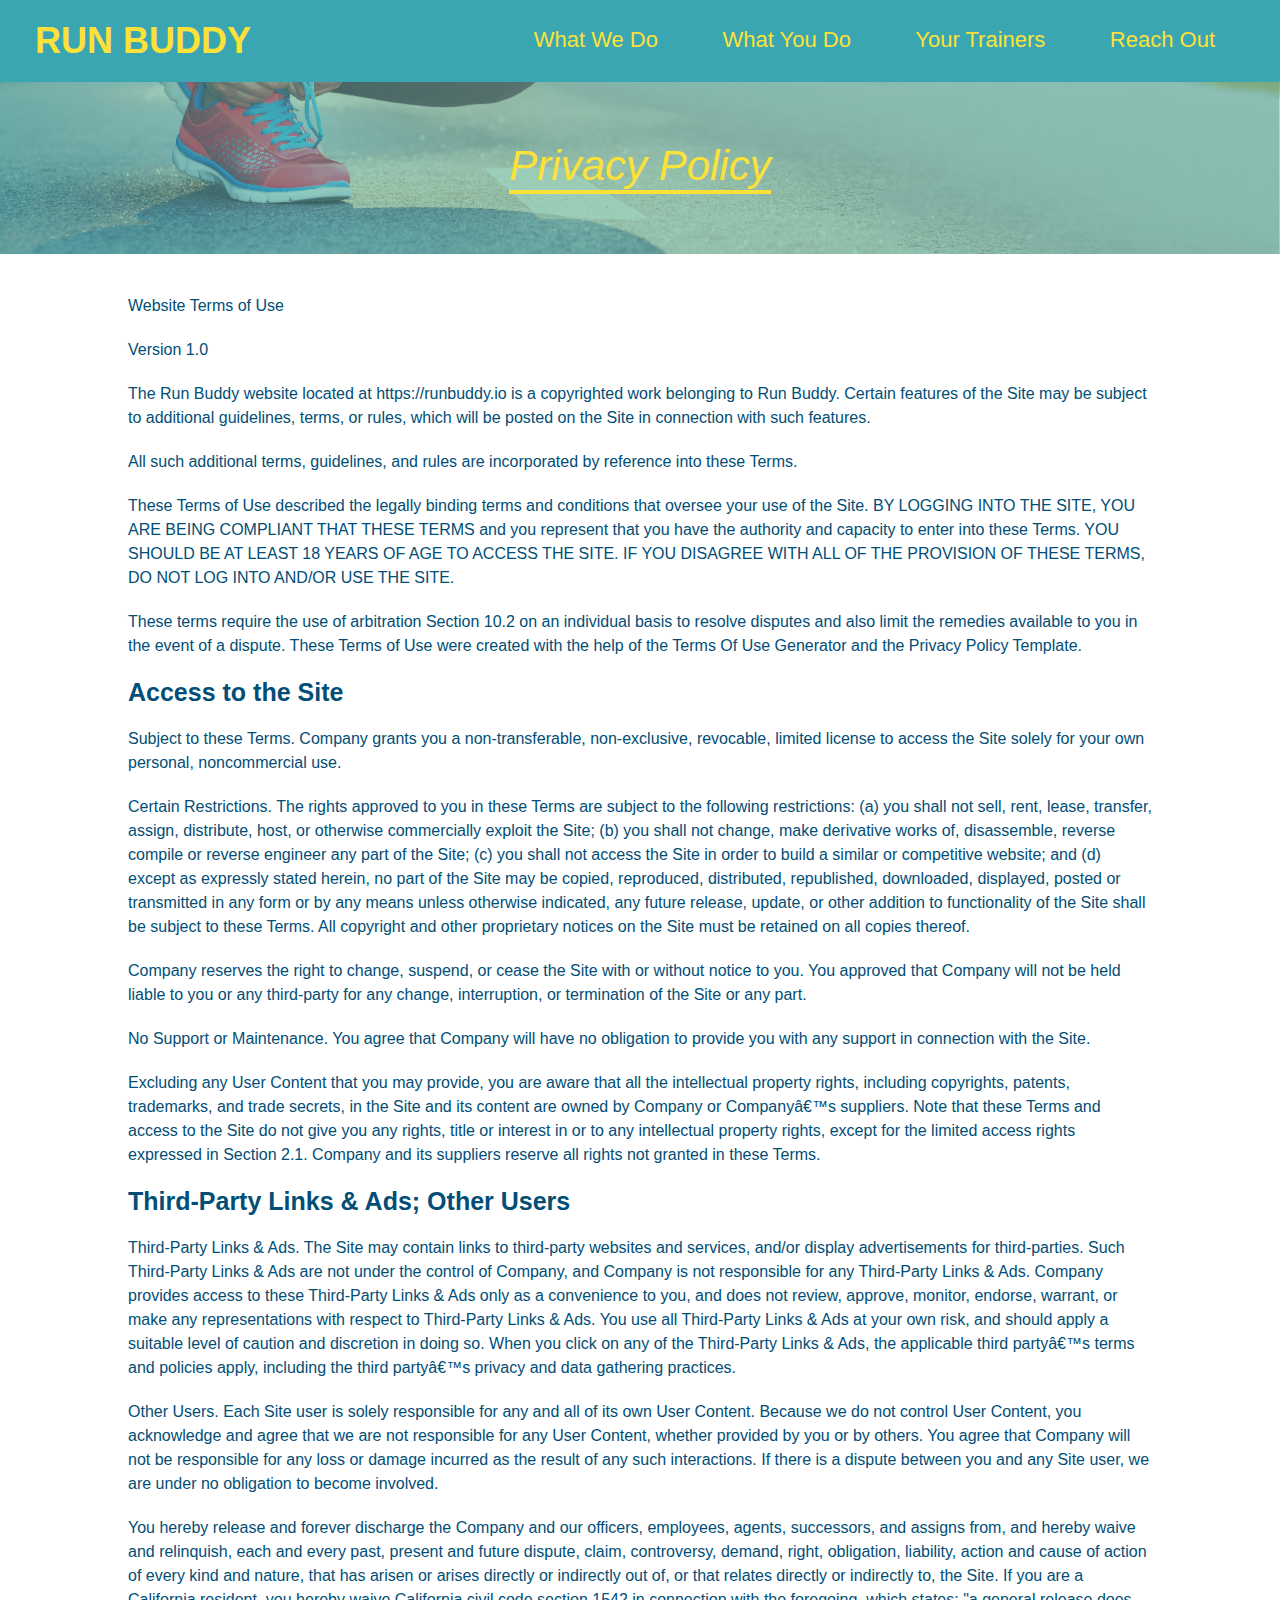
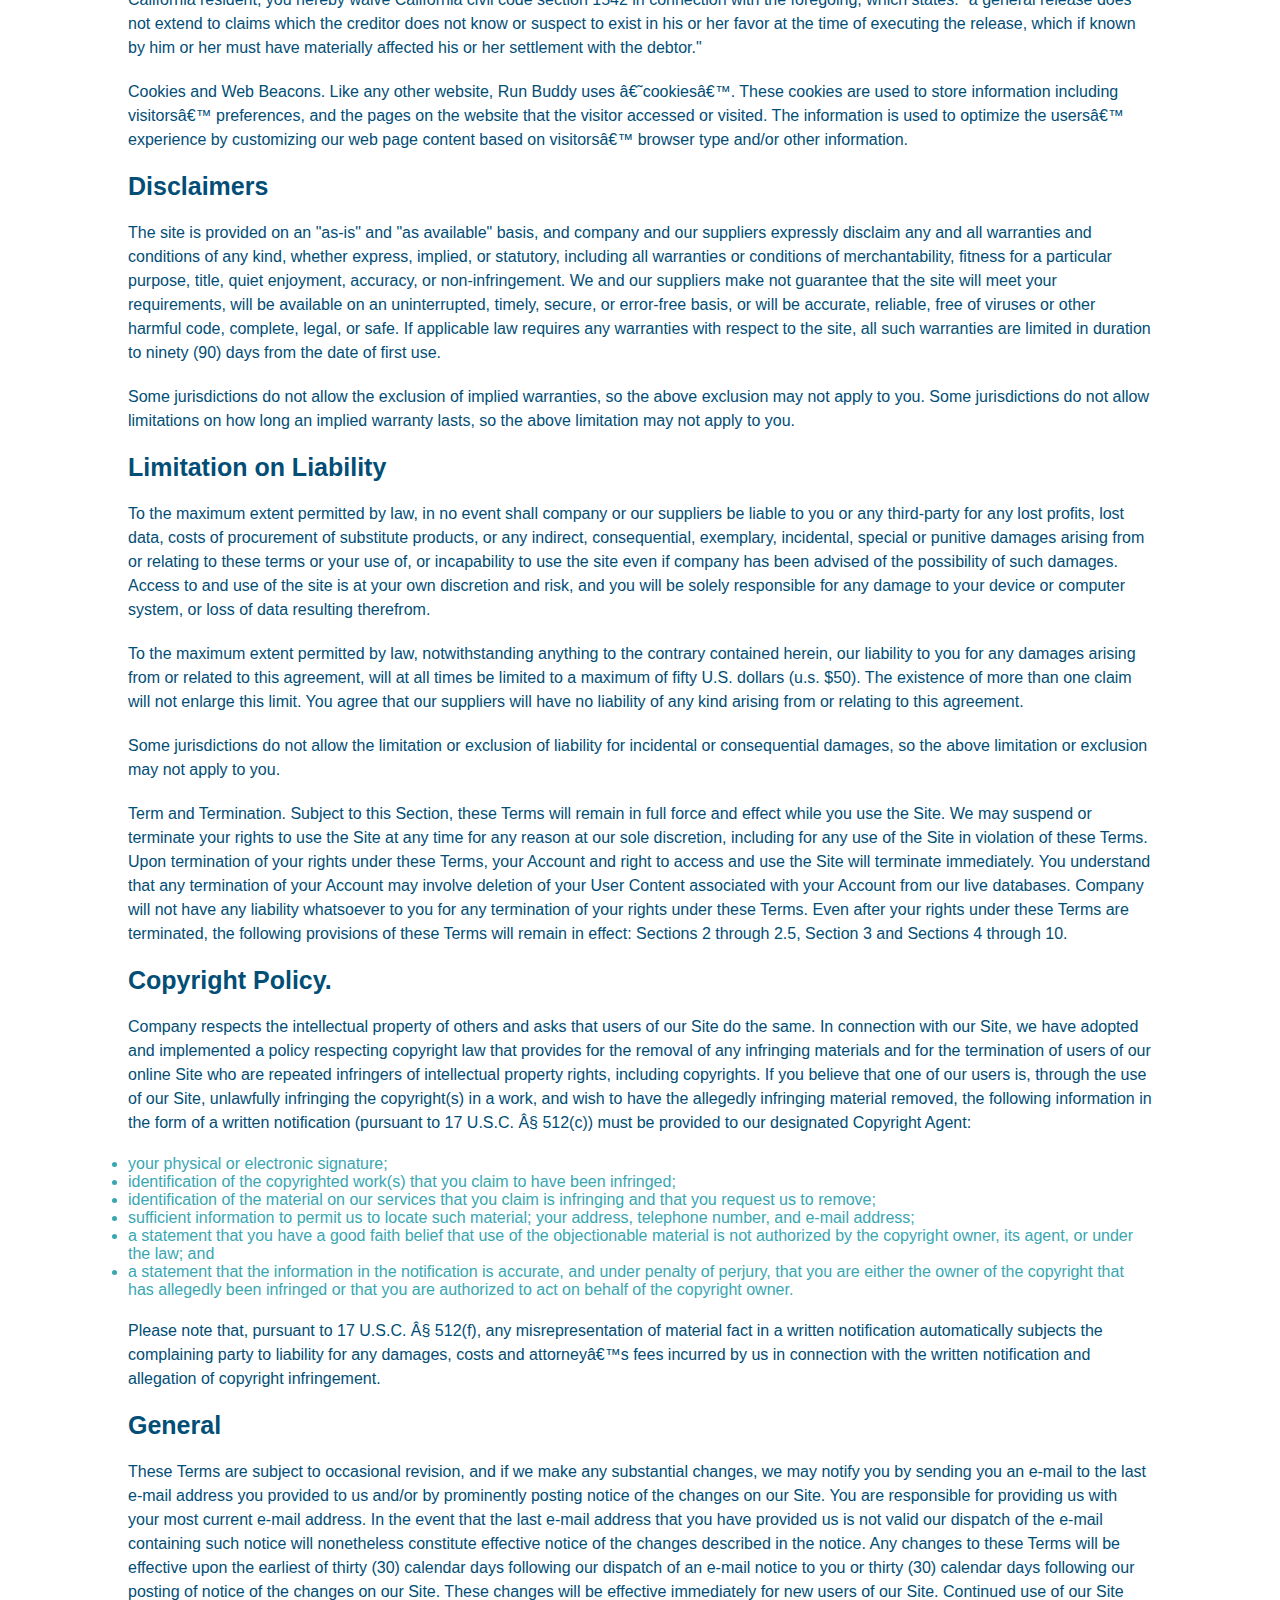
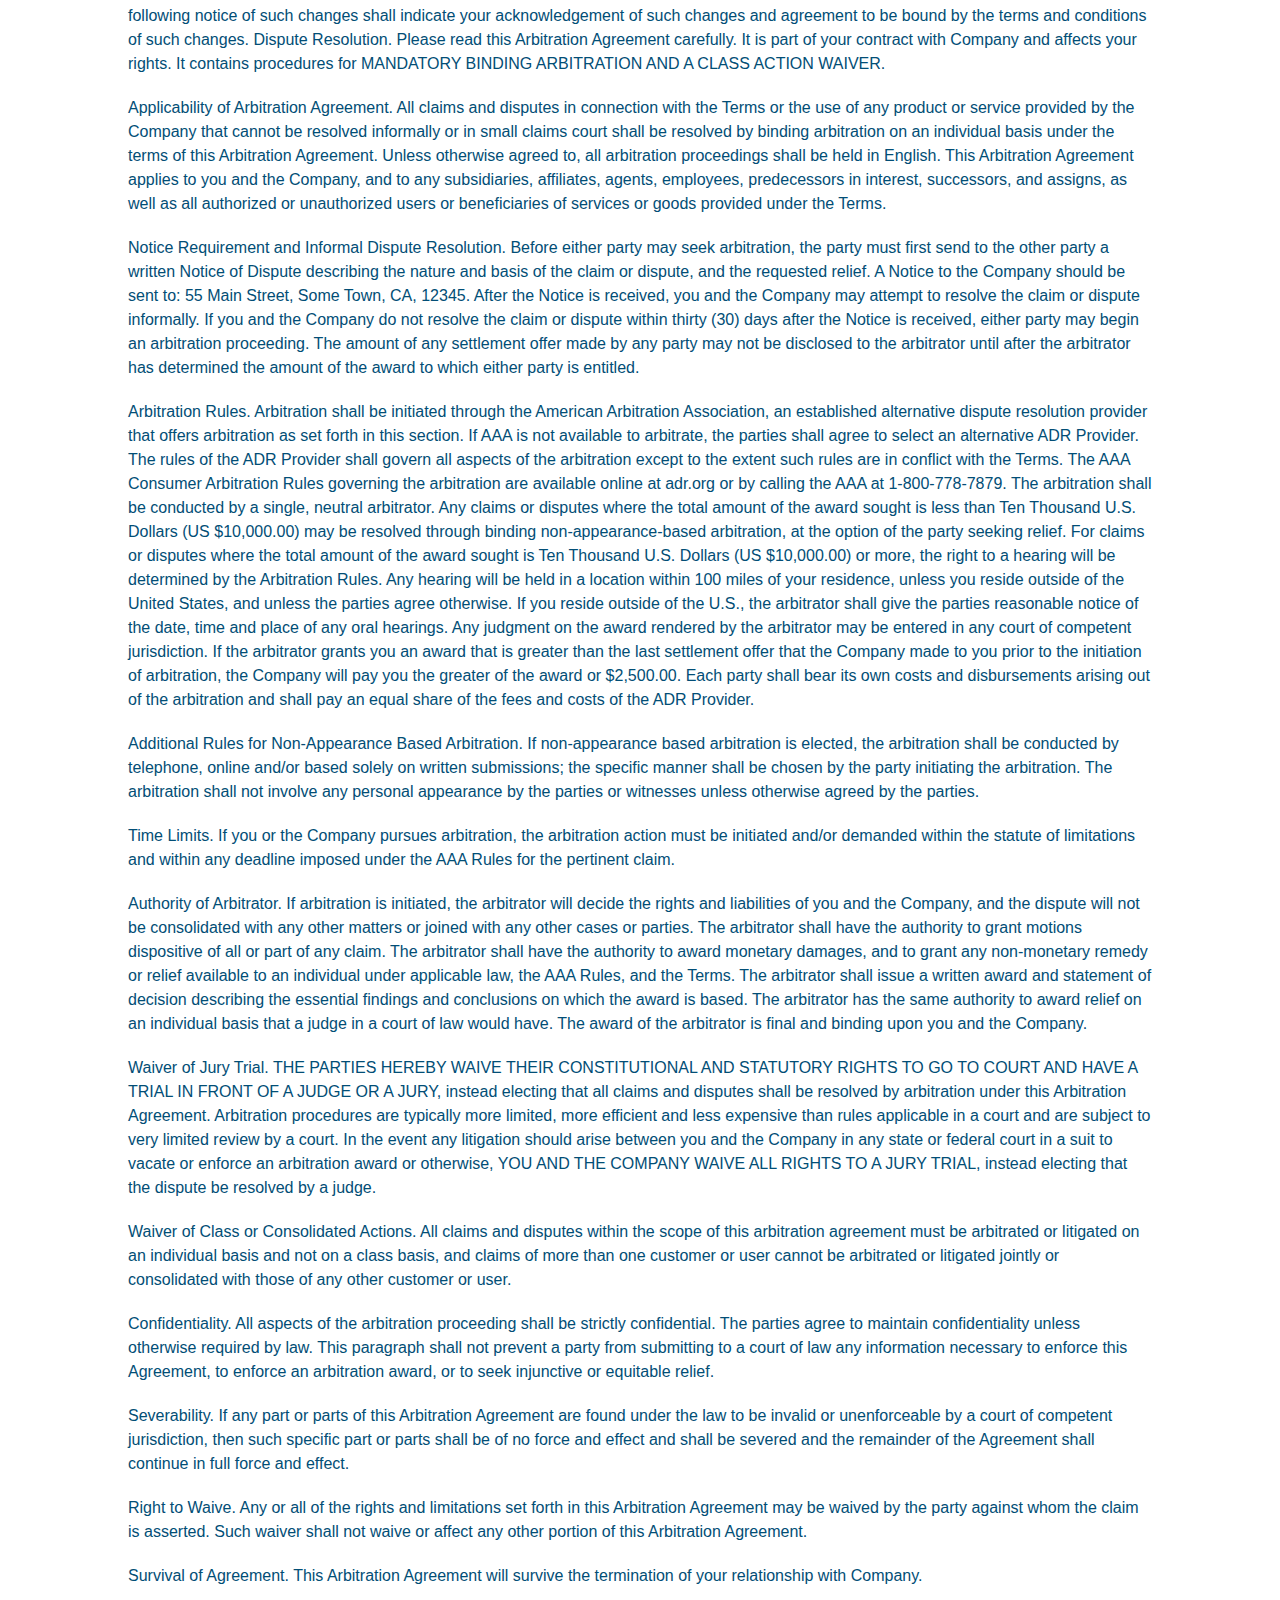
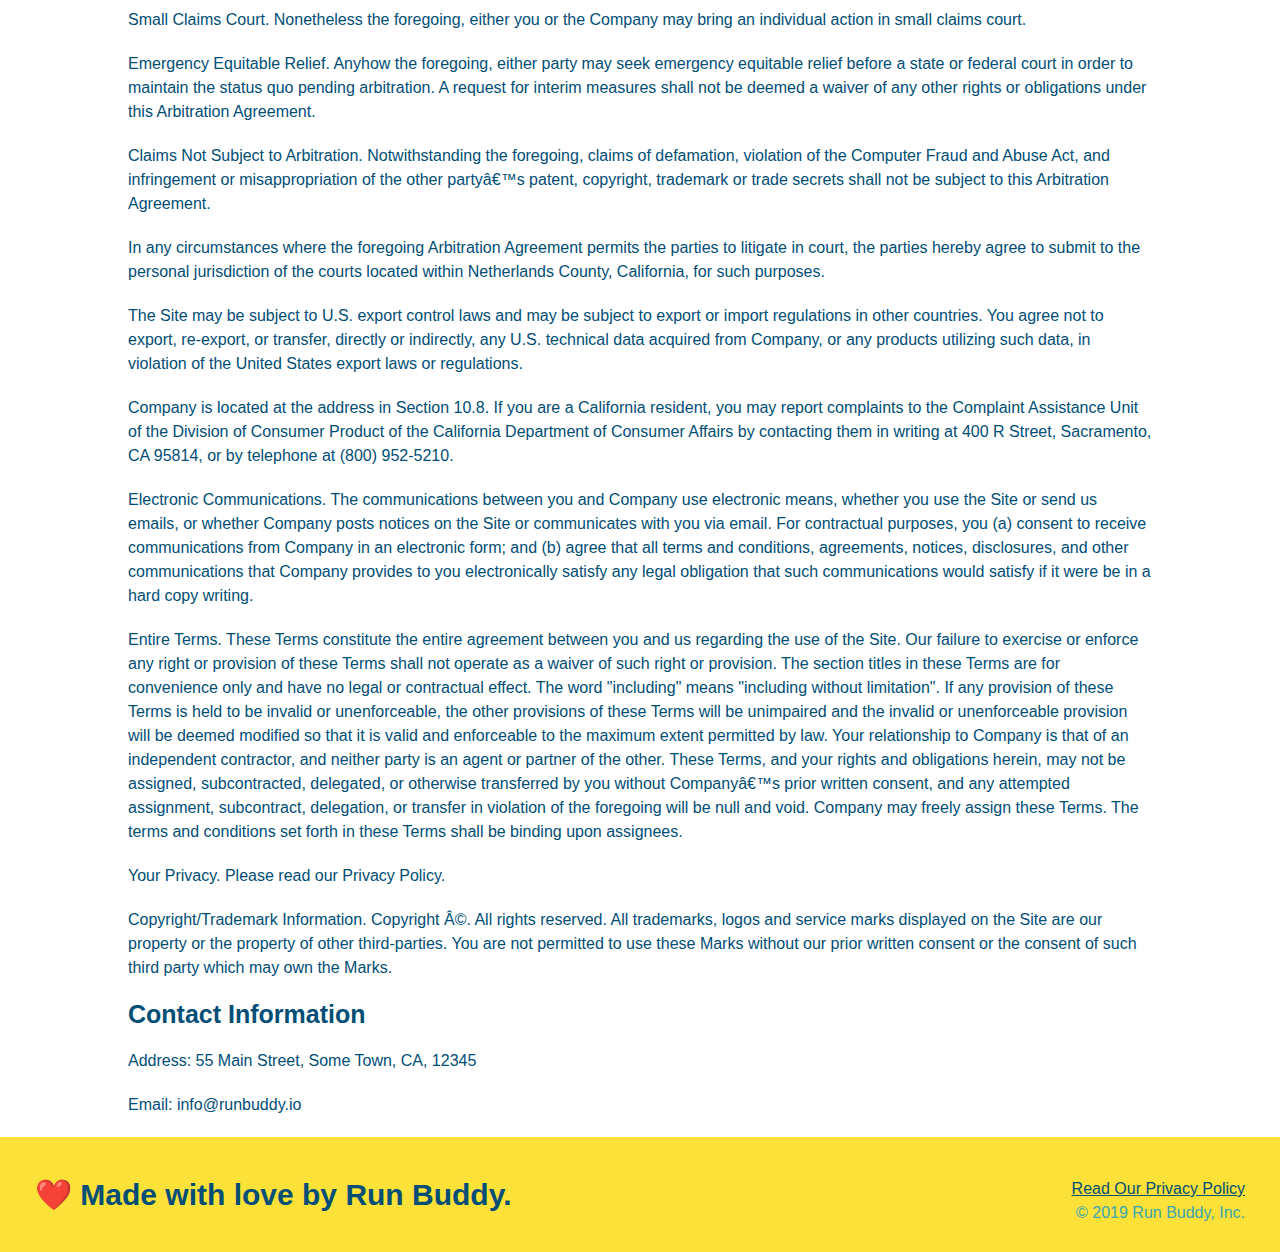
==== Privacy-policy.html @ 8b14c83c "final run buddy" ====
<!DOCTYPE html>
<html lang="en">
    <head>
        <meta charset="UTF-8" />
        <title>Run Buddy</title>
        <link rel="stylesheet" href="resources/style.css"/>
        <link rel="stylesheet" href="resources/style-privacy-policy.css"
    </head>
    <body>
        
        <header>
            <h1>
                <a href="./index.html">RUN BUDDY</a>
            </h1>
            <nav>
                <!-- Unordered list elements-->
                <ul>
                    <!-- List item elements-->
                    <li>
                        <!--Anchor element-->
                        <a href="./index.html#what-we-do">What We Do</a>
                    </li>
                    <li>
                        <a href="./index.html#what-you-do">What You Do</a>
                    </li>
                    <li>
                        <a href="./index.html#your-trainers">Your Trainers</a>
                    </li>
                    <li>
                        <a href="./index.html#reach-out">Reach Out</a>
                    </li>
                </ul>
            </nav>
        </header>

        <!--Hero-->
        <section class="hero">
            <h2 class="page-title">
                Privacy Policy
            </h2>
        </section>

        <article class="secondary-content">
            <p>
                Website Terms of Use
              </p>
        
              <p>
                Version 1.0
              </p>
        
              <p>
                The Run Buddy website located at https://runbuddy.io is a copyrighted work belonging to Run Buddy. Certain
                features of the Site may be subject to additional guidelines, terms, or rules, which will be posted on the Site
                in connection with such features.
              </p>
        
              <p>
                All such additional terms, guidelines, and rules are incorporated by reference into these Terms.
              </p>
        
              <p>
                These Terms of Use described the legally binding terms and conditions that oversee your use of the Site. BY
                LOGGING INTO THE SITE, YOU ARE BEING COMPLIANT THAT THESE TERMS and you represent that you have the authority
                and capacity to enter into these Terms. YOU SHOULD BE AT LEAST 18 YEARS OF AGE TO ACCESS THE SITE. IF YOU
                DISAGREE WITH ALL OF THE PROVISION OF THESE TERMS, DO NOT LOG INTO AND/OR USE THE SITE.
              </p>
        
              <p>
                These terms require the use of arbitration Section 10.2 on an individual basis to resolve disputes and also
                limit the remedies available to you in the event of a dispute. These Terms of Use were created with the help of
                the Terms Of Use Generator and the Privacy Policy Template.
              </p>
        
              <h3>
                Access to the Site
              </h3>
        
              <p>
                Subject to these Terms. Company grants you a non-transferable, non-exclusive, revocable, limited license to
                access the Site solely for your own personal, noncommercial use.
              </p>
        
              <p>
                Certain Restrictions. The rights approved to you in these Terms are subject to the following restrictions: (a)
                you shall not sell, rent, lease, transfer, assign, distribute, host, or otherwise commercially exploit the Site;
                (b) you shall not change, make derivative works of, disassemble, reverse compile or reverse engineer any part of
                the Site; (c) you shall not access the Site in order to build a similar or competitive website; and (d) except
                as expressly stated herein, no part of the Site may be copied, reproduced, distributed, republished, downloaded,
                displayed, posted or transmitted in any form or by any means unless otherwise indicated, any future release,
                update, or other addition to functionality of the Site shall be subject to these Terms. All copyright and other
                proprietary notices on the Site must be retained on all copies thereof.
              </p>
        
              <p>
                Company reserves the right to change, suspend, or cease the Site with or without notice to you. You approved
                that Company will not be held liable to you or any third-party for any change, interruption, or termination of
                the Site or any part.
              </p>
        
              <p>
                No Support or Maintenance. You agree that Company will have no obligation to provide you with any support in
                connection with the Site.
              </p>
        
              <p>
                Excluding any User Content that you may provide, you are aware that all the intellectual property rights,
                including copyrights, patents, trademarks, and trade secrets, in the Site and its content are owned by Company
                or Companyâ€™s suppliers. Note that these Terms and access to the Site do not give you any rights, title or
                interest in or to any intellectual property rights, except for the limited access rights expressed in Section
                2.1. Company and its suppliers reserve all rights not granted in these Terms.
              </p>
        
              <h3>
                Third-Party Links & Ads; Other Users
              </h3>
        
              <p>
                Third-Party Links & Ads. The Site may contain links to third-party websites and services, and/or display
                advertisements for third-parties. Such Third-Party Links & Ads are not under the control of Company, and Company
                is not responsible for any Third-Party Links & Ads. Company provides access to these Third-Party Links & Ads
                only as a convenience to you, and does not review, approve, monitor, endorse, warrant, or make any
                representations with respect to Third-Party Links & Ads. You use all Third-Party Links & Ads at your own risk,
                and should apply a suitable level of caution and discretion in doing so. When you click on any of the
                Third-Party Links & Ads, the applicable third partyâ€™s terms and policies apply, including the third partyâ€™s
                privacy and data gathering practices.
              </p>
        
              <p>
                Other Users. Each Site user is solely responsible for any and all of its own User Content. Because we do not
                control User Content, you acknowledge and agree that we are not responsible for any User Content, whether
                provided by you or by others. You agree that Company will not be responsible for any loss or damage incurred as
                the result of any such interactions. If there is a dispute between you and any Site user, we are under no
                obligation to become involved.
              </p>
        
              <p>
                You hereby release and forever discharge the Company and our officers, employees, agents, successors, and
                assigns from, and hereby waive and relinquish, each and every past, present and future dispute, claim,
                controversy, demand, right, obligation, liability, action and cause of action of every kind and nature, that has
                arisen or arises directly or indirectly out of, or that relates directly or indirectly to, the Site. If you are
                a California resident, you hereby waive California civil code section 1542 in connection with the foregoing,
                which states: "a general release does not extend to claims which the creditor does not know or suspect to exist
                in his or her favor at the time of executing the release, which if known by him or her must have materially
                affected his or her settlement with the debtor."
              </p>
        
              <p>
                Cookies and Web Beacons. Like any other website, Run Buddy uses â€˜cookiesâ€™. These cookies are used to store
                information including visitorsâ€™ preferences, and the pages on the website that the visitor accessed or visited.
                The information is used to optimize the usersâ€™ experience by customizing our web page content based on visitorsâ€™
                browser type and/or other information.
              </p>
        
              <h3>
                Disclaimers
              </h3>
        
              <p>
                The site is provided on an "as-is" and "as available" basis, and company and our suppliers expressly disclaim
                any and all warranties and conditions of any kind, whether express, implied, or statutory, including all
                warranties or conditions of merchantability, fitness for a particular purpose, title, quiet enjoyment, accuracy,
                or non-infringement. We and our suppliers make not guarantee that the site will meet your requirements, will be
                available on an uninterrupted, timely, secure, or error-free basis, or will be accurate, reliable, free of
                viruses or other harmful code, complete, legal, or safe. If applicable law requires any warranties with respect
                to the site, all such warranties are limited in duration to ninety (90) days from the date of first use.
              </p>
        
              <p>
                Some jurisdictions do not allow the exclusion of implied warranties, so the above exclusion may not apply to
                you. Some jurisdictions do not allow limitations on how long an implied warranty lasts, so the above limitation
                may not apply to you.
              </p>
        
              <h3>
                Limitation on Liability
              </h3>
        
              <p>
                To the maximum extent permitted by law, in no event shall company or our suppliers be liable to you or any
                third-party for any lost profits, lost data, costs of procurement of substitute products, or any indirect,
                consequential, exemplary, incidental, special or punitive damages arising from or relating to these terms or
                your use of, or incapability to use the site even if company has been advised of the possibility of such
                damages. Access to and use of the site is at your own discretion and risk, and you will be solely responsible
                for any damage to your device or computer system, or loss of data resulting therefrom.
              </p>
        
              <p>
                To the maximum extent permitted by law, notwithstanding anything to the contrary contained herein, our liability
                to you for any damages arising from or related to this agreement, will at all times be limited to a maximum of
                fifty U.S. dollars (u.s. $50). The existence of more than one claim will not enlarge this limit. You agree that
                our suppliers will have no liability of any kind arising from or relating to this agreement.
              </p>
        
              <p>
                Some jurisdictions do not allow the limitation or exclusion of liability for incidental or consequential
                damages, so the above limitation or exclusion may not apply to you.
              </p>
        
              <p>
                Term and Termination. Subject to this Section, these Terms will remain in full force and effect while you use
                the Site. We may suspend or terminate your rights to use the Site at any time for any reason at our sole
                discretion, including for any use of the Site in violation of these Terms. Upon termination of your rights under
                these Terms, your Account and right to access and use the Site will terminate immediately. You understand that
                any termination of your Account may involve deletion of your User Content associated with your Account from our
                live databases. Company will not have any liability whatsoever to you for any termination of your rights under
                these Terms. Even after your rights under these Terms are terminated, the following provisions of these Terms
                will remain in effect: Sections 2 through 2.5, Section 3 and Sections 4 through 10.
              </p>
        
              <h3>
                Copyright Policy.
              </h3>
        
              <p>
                Company respects the intellectual property of others and asks that users of our Site do the same. In connection
                with our Site, we have adopted and implemented a policy respecting copyright law that provides for the removal
                of any infringing materials and for the termination of users of our online Site who are repeated infringers of
                intellectual property rights, including copyrights. If you believe that one of our users is, through the use of
                our Site, unlawfully infringing the copyright(s) in a work, and wish to have the allegedly infringing material
                removed, the following information in the form of a written notification (pursuant to 17 U.S.C. Â§ 512(c)) must
                be provided to our designated Copyright Agent:
              </p>
        
              <ul>
                <li>
                  your physical or electronic signature;
                </li>
                <li>
                  identification of the copyrighted work(s) that you claim to have been infringed;
                </li>
                <li>
                  identification of the material on our services that you claim is infringing and that you request us to remove;
                </li>
                <li>
                  sufficient information to permit us to locate such material; your address, telephone number, and e-mail
                  address;
                </li>
                <li>
                  a statement that you have a good faith belief that use of the objectionable material is not authorized by the
                  copyright owner, its agent, or under the law; and
                </li>
                <li>
                  a statement that the information in the notification is accurate, and under penalty of perjury, that you are
                  either the owner of the copyright that has allegedly been infringed or that you are authorized to act on
                  behalf of the copyright owner.
                </li>
              </ul>
        
              <p>
                Please note that, pursuant to 17 U.S.C. Â§ 512(f), any misrepresentation of material fact in a written
                notification automatically subjects the complaining party to liability for any damages, costs and attorneyâ€™s
                fees incurred by us in connection with the written notification and allegation of copyright infringement.
              </p>
        
              <h3>
                General
              </h3>
        
              <p>
                These Terms are subject to occasional revision, and if we make any substantial changes, we may notify you by
                sending you an e-mail to the last e-mail address you provided to us and/or by prominently posting notice of the
                changes on our Site. You are responsible for providing us with your most current e-mail address. In the event
                that the last e-mail address that you have provided us is not valid our dispatch of the e-mail containing such
                notice will nonetheless constitute effective notice of the changes described in the notice. Any changes to these
                Terms will be effective upon the earliest of thirty (30) calendar days following our dispatch of an e-mail
                notice to you or thirty (30) calendar days following our posting of notice of the changes on our Site. These
                changes will be effective immediately for new users of our Site. Continued use of our Site following notice of
                such changes shall indicate your acknowledgement of such changes and agreement to be bound by the terms and
                conditions of such changes. Dispute Resolution. Please read this Arbitration Agreement carefully. It is part of
                your contract with Company and affects your rights. It contains procedures for MANDATORY BINDING ARBITRATION AND
                A CLASS ACTION WAIVER.
              </p>
        
              <p>
                Applicability of Arbitration Agreement. All claims and disputes in connection with the Terms or the use of any
                product or service provided by the Company that cannot be resolved informally or in small claims court shall be
                resolved by binding arbitration on an individual basis under the terms of this Arbitration Agreement. Unless
                otherwise agreed to, all arbitration proceedings shall be held in English. This Arbitration Agreement applies to
                you and the Company, and to any subsidiaries, affiliates, agents, employees, predecessors in interest,
                successors, and assigns, as well as all authorized or unauthorized users or beneficiaries of services or goods
                provided under the Terms.
              </p>
        
              <p>
                Notice Requirement and Informal Dispute Resolution. Before either party may seek arbitration, the party must
                first send to the other party a written Notice of Dispute describing the nature and basis of the claim or
                dispute, and the requested relief. A Notice to the Company should be sent to: 55 Main Street, Some Town, CA,
                12345. After the Notice is received, you and the Company may attempt to resolve the claim or dispute informally.
                If you and the Company do not resolve the claim or dispute within thirty (30) days after the Notice is received,
                either party may begin an arbitration proceeding. The amount of any settlement offer made by any party may not
                be disclosed to the arbitrator until after the arbitrator has determined the amount of the award to which either
                party is entitled.
              </p>
        
              <p>
                Arbitration Rules. Arbitration shall be initiated through the American Arbitration Association, an established
                alternative dispute resolution provider that offers arbitration as set forth in this section. If AAA is not
                available to arbitrate, the parties shall agree to select an alternative ADR Provider. The rules of the ADR
                Provider shall govern all aspects of the arbitration except to the extent such rules are in conflict with the
                Terms. The AAA Consumer Arbitration Rules governing the arbitration are available online at adr.org or by
                calling the AAA at 1-800-778-7879. The arbitration shall be conducted by a single, neutral arbitrator. Any
                claims or disputes where the total amount of the award sought is less than Ten Thousand U.S. Dollars (US
                $10,000.00) may be resolved through binding non-appearance-based arbitration, at the option of the party seeking
                relief. For claims or disputes where the total amount of the award sought is Ten Thousand U.S. Dollars (US
                $10,000.00) or more, the right to a hearing will be determined by the Arbitration Rules. Any hearing will be
                held in a location within 100 miles of your residence, unless you reside outside of the United States, and
                unless the parties agree otherwise. If you reside outside of the U.S., the arbitrator shall give the parties
                reasonable notice of the date, time and place of any oral hearings. Any judgment on the award rendered by the
                arbitrator may be entered in any court of competent jurisdiction. If the arbitrator grants you an award that is
                greater than the last settlement offer that the Company made to you prior to the initiation of arbitration, the
                Company will pay you the greater of the award or $2,500.00. Each party shall bear its own costs and
                disbursements arising out of the arbitration and shall pay an equal share of the fees and costs of the ADR
                Provider.
              </p>
        
              <p>
                Additional Rules for Non-Appearance Based Arbitration. If non-appearance based arbitration is elected, the
                arbitration shall be conducted by telephone, online and/or based solely on written submissions; the specific
                manner shall be chosen by the party initiating the arbitration. The arbitration shall not involve any personal
                appearance by the parties or witnesses unless otherwise agreed by the parties.
              </p>
        
              <p>
                Time Limits. If you or the Company pursues arbitration, the arbitration action must be initiated and/or demanded
                within the statute of limitations and within any deadline imposed under the AAA Rules for the pertinent claim.
              </p>
        
              <p>
                Authority of Arbitrator. If arbitration is initiated, the arbitrator will decide the rights and liabilities of
                you and the Company, and the dispute will not be consolidated with any other matters or joined with any other
                cases or parties. The arbitrator shall have the authority to grant motions dispositive of all or part of any
                claim. The arbitrator shall have the authority to award monetary damages, and to grant any non-monetary remedy
                or relief available to an individual under applicable law, the AAA Rules, and the Terms. The arbitrator shall
                issue a written award and statement of decision describing the essential findings and conclusions on which the
                award is based. The arbitrator has the same authority to award relief on an individual basis that a judge in a
                court of law would have. The award of the arbitrator is final and binding upon you and the Company.
              </p>
        
              <p>
                Waiver of Jury Trial. THE PARTIES HEREBY WAIVE THEIR CONSTITUTIONAL AND STATUTORY RIGHTS TO GO TO COURT AND HAVE
                A TRIAL IN FRONT OF A JUDGE OR A JURY, instead electing that all claims and disputes shall be resolved by
                arbitration under this Arbitration Agreement. Arbitration procedures are typically more limited, more efficient
                and less expensive than rules applicable in a court and are subject to very limited review by a court. In the
                event any litigation should arise between you and the Company in any state or federal court in a suit to vacate
                or enforce an arbitration award or otherwise, YOU AND THE COMPANY WAIVE ALL RIGHTS TO A JURY TRIAL, instead
                electing that the dispute be resolved by a judge.
              </p>
        
              <p>
                Waiver of Class or Consolidated Actions. All claims and disputes within the scope of this arbitration agreement
                must be arbitrated or litigated on an individual basis and not on a class basis, and claims of more than one
                customer or user cannot be arbitrated or litigated jointly or consolidated with those of any other customer or
                user.
              </p>
        
              <p>
                Confidentiality. All aspects of the arbitration proceeding shall be strictly confidential. The parties agree to
                maintain confidentiality unless otherwise required by law. This paragraph shall not prevent a party from
                submitting to a court of law any information necessary to enforce this Agreement, to enforce an arbitration
                award, or to seek injunctive or equitable relief.
              </p>
        
              <p>
                Severability. If any part or parts of this Arbitration Agreement are found under the law to be invalid or
                unenforceable by a court of competent jurisdiction, then such specific part or parts shall be of no force and
                effect and shall be severed and the remainder of the Agreement shall continue in full force and effect.
              </p>
        
              <p>
                Right to Waive. Any or all of the rights and limitations set forth in this Arbitration Agreement may be waived
                by the party against whom the claim is asserted. Such waiver shall not waive or affect any other portion of this
                Arbitration Agreement.
              </p>
        
              <p>
                Survival of Agreement. This Arbitration Agreement will survive the termination of your relationship with
                Company.
              </p>
        
              <p>
                Small Claims Court. Nonetheless the foregoing, either you or the Company may bring an individual action in small
                claims court.
              </p>
        
              <p>
                Emergency Equitable Relief. Anyhow the foregoing, either party may seek emergency equitable relief before a
                state or federal court in order to maintain the status quo pending arbitration. A request for interim measures
                shall not be deemed a waiver of any other rights or obligations under this Arbitration Agreement.
              </p>
        
              <p>
                Claims Not Subject to Arbitration. Notwithstanding the foregoing, claims of defamation, violation of the
                Computer Fraud and Abuse Act, and infringement or misappropriation of the other partyâ€™s patent, copyright,
                trademark or trade secrets shall not be subject to this Arbitration Agreement.
              </p>
        
              <p>
                In any circumstances where the foregoing Arbitration Agreement permits the parties to litigate in court, the
                parties hereby agree to submit to the personal jurisdiction of the courts located within Netherlands County,
                California, for such purposes.
              </p>
        
              <p>
                The Site may be subject to U.S. export control laws and may be subject to export or import regulations in other
                countries. You agree not to export, re-export, or transfer, directly or indirectly, any U.S. technical data
                acquired from Company, or any products utilizing such data, in violation of the United States export laws or
                regulations.
              </p>
        
              <p>
                Company is located at the address in Section 10.8. If you are a California resident, you may report complaints
                to the Complaint Assistance Unit of the Division of Consumer Product of the California Department of Consumer
                Affairs by contacting them in writing at 400 R Street, Sacramento, CA 95814, or by telephone at (800) 952-5210.
              </p>
        
              <p>
                Electronic Communications. The communications between you and Company use electronic means, whether you use the
                Site or send us emails, or whether Company posts notices on the Site or communicates with you via email. For
                contractual purposes, you (a) consent to receive communications from Company in an electronic form; and (b)
                agree that all terms and conditions, agreements, notices, disclosures, and other communications that Company
                provides to you electronically satisfy any legal obligation that such communications would satisfy if it were be
                in a hard copy writing.
              </p>
        
              <p>
                Entire Terms. These Terms constitute the entire agreement between you and us regarding the use of the Site. Our
                failure to exercise or enforce any right or provision of these Terms shall not operate as a waiver of such right
                or provision. The section titles in these Terms are for convenience only and have no legal or contractual
                effect. The word "including" means "including without limitation". If any provision of these Terms is held to be
                invalid or unenforceable, the other provisions of these Terms will be unimpaired and the invalid or
                unenforceable provision will be deemed modified so that it is valid and enforceable to the maximum extent
                permitted by law. Your relationship to Company is that of an independent contractor, and neither party is an
                agent or partner of the other. These Terms, and your rights and obligations herein, may not be assigned,
                subcontracted, delegated, or otherwise transferred by you without Companyâ€™s prior written consent, and any
                attempted assignment, subcontract, delegation, or transfer in violation of the foregoing will be null and void.
                Company may freely assign these Terms. The terms and conditions set forth in these Terms shall be binding upon
                assignees.
              </p>
        
              <p>
                Your Privacy. Please read our Privacy Policy.
              </p>
        
              <p>
                Copyright/Trademark Information. Copyright Â©. All rights reserved. All trademarks, logos and service marks
                displayed on the Site are our property or the property of other third-parties. You are not permitted to use
                these Marks without our prior written consent or the consent of such third party which may own the Marks.
              </p>
        
              <h3>
                Contact Information
              </h3>
        
              <p>
                Address: 55 Main Street, Some Town, CA, 12345
              </p>
        
              <p>
                Email: info@runbuddy.io
              </p>
        </article>

        <!--footer-->
        <footer>
            <h2>❤️ Made with love by Run Buddy.</h2>
            <div>
                <a href="Privacy-policy.html">Read Our Privacy Policy</a><br/>
                &copy; 2019 Run Buddy, Inc.
            </div>
        </footer>
    </body>
</html>
---- resources/style.css ----
* {
    margin: 0;
    padding: 0;
    box-sizing: border-box;
}

body {
    color: #39a6b2;
    font-family: Helvetica, Arial, sans-serif;
}

/* apply styles to <header> */
header {
    padding: 20px 35px;
    background-color: #39a6b2;
}

header h1 {
    font-weight: bold;
    font-size: 36px;
    color: #fce138;
    margin: 0;
    display: inline;
}

header a {
    text-decoration:none;
    color: #fce138;
}

/* Hero Style Start */
.hero {
    background-image: url(../resources/images/hero-bg.jpg);
    height: 600px;
    background-size: cover;
    background-position: center;
    position: relative;
}
/* Hero Style End */

.hero-form {
    border: 3px solid #024e76;
    background-color: #fce138;
    padding: 20px;
    width: 500px;
    color: #024e76;
    position: absolute;
    bottom: 120px;
    right: 140px;
}

.hero-form h3 {
    font-size: 24px;
    margin: 0;
}

.hero-form p {
    margin: 5px 0 15px 0;
}

header nav {
    float: right;
    margin: 7px 0;
}

header nav ul li {
    display: inline;
}

header nav ul li a {
    margin: 0 30px;
    font-weight: lighter; 
    font-size: 22px;
}

footer {
    background: #fce138;
    width: 100%;
    padding: 40px 35px;
}

footer h2 {
    display: inline;
    color: #024e76;
    font-size: 30px;
    margin: 0;
}

footer div {
    float: right;
    line-height: 1.5;
    text-align: right;
}

footer a {
    color: #024e76;
}

section {
    padding: 60px;
}

.form-input {
    border: 1px solid #024e76;
    display: block;
    padding: 7px 15px;
    font-size: 16px;
    color: #024e76;
    width: 100%;
    margin-bottom: 15px;
}

.hero-form label {
    margin: 0 5px;
}

.hero-form button {
    color: #fce138;
    background-color: #024e76;
    border: none;
    padding: 10px 20px;
    font-size: 16px;
}

.intro {
    text-align: center;
}

.intro p {
    line-height: 1.7;
    color: #39a6b2;
    width: 80%;
    font-size: 20px;
    margin: 0 auto;
}

.steps {
    text-align: center;
    background: #fce138;
}

.section-title {
    font-size: 55px;
    color: #024e76;
    margin-bottom: 35px;
    padding: 0 100px 20px 100px;
    display: inline-block;
    border-bottom: 3px solid;
}
  
.primary-border {
    border-color: #fce138;
}
  
.secondary-border {
    border-color: #39a6b2;
}

.steps div {
    margin-bottom: 80px;
}
  
.steps img {
    width: 15%;
    margin: 10px 0;
}
  
.steps h3 {
    color: #024e76;
    font-size: 46px;
    margin-top: 10px;
}
  
.steps p {
    color: #39a6b2;
    font-size: 23px;
}

.steps span {
    font-size: 38px;
}

.trainers {
    text-align: center; 
}

.trainer {
    width: 900px;
    margin: 0 auto 30px auto;
    background: #024e76;
    color: #fce138;
    overflow: auto;
}

.trainer img {
    width: 35%;
    float: left;
}
  
.trainer-bio {
    padding: 35px;
    float: left;
    width: 65%;
    overflow: auto
}

.text-left {
    text-align: left;
}
  
.text-right {
    text-align: right;
}

.trainer-bio h3 {
    font-size: 32px;
    margin-bottom: 8px;
}
  
.trainer-bio h4 {
    font-weight: lighter;
    font-size: 26px;
    margin-bottom: 25px;
}
  
.trainer-bio p {
    font-size: 17px;
    line-height: 1.3;
}

.contact {
    background-color: #024e76;
    text-align: center;
}

.contact h2 {
    color: #fce138;
}

.contact-info iframe {
    width: 400px;
    height: 400px;
}

.contact-info div {
    width: 410px;
    display: inline-block;
    vertical-align: top;
    text-align: left;
    margin: 30px 0 0 60px;
    color: white;
}

.contact-info h3 {
    color: #fce138;
    font-size: 32px;
}
  
.contact-info p, .contact-info address {
    margin: 20px 0;
    line-height: 1.5;
    font-size: 20px;
    font-style: normal;
}
  
.contact-info a {
    color: #fce138;
}
---- resources/style-privacy-policy.css ----
.hero {
    background-image: url(./images/hero-bg.jpg);
    background-size: cover;
    background-position: bottom;
    position: relative;
    height: auto;
    text-align: center;
    margin-bottom: 40px;
}

.page-title {
    color: #fce138;
    display: inline-block;
    border-bottom: 4px solid #fce138;
    padding: 0 80px 15 px 80 px;
    font-weight: normal;
    font-size: 42px;
    font-style: italic;
}

.secondary-content {
    width: 80%;
    margin: auto;
    color: #024e76;
}

.secondary-content h3 {
    font-size: 25px;
    margin: 20px 0 20px 0;
}

.secondary-content p {
    font-size: 16px;
    line-height: 1.5;
    margin: 20px 0 20px 0;
}

.secondary-content ul {
    color: #39a6b2;
    margin: 10px 0 10px 0;
}
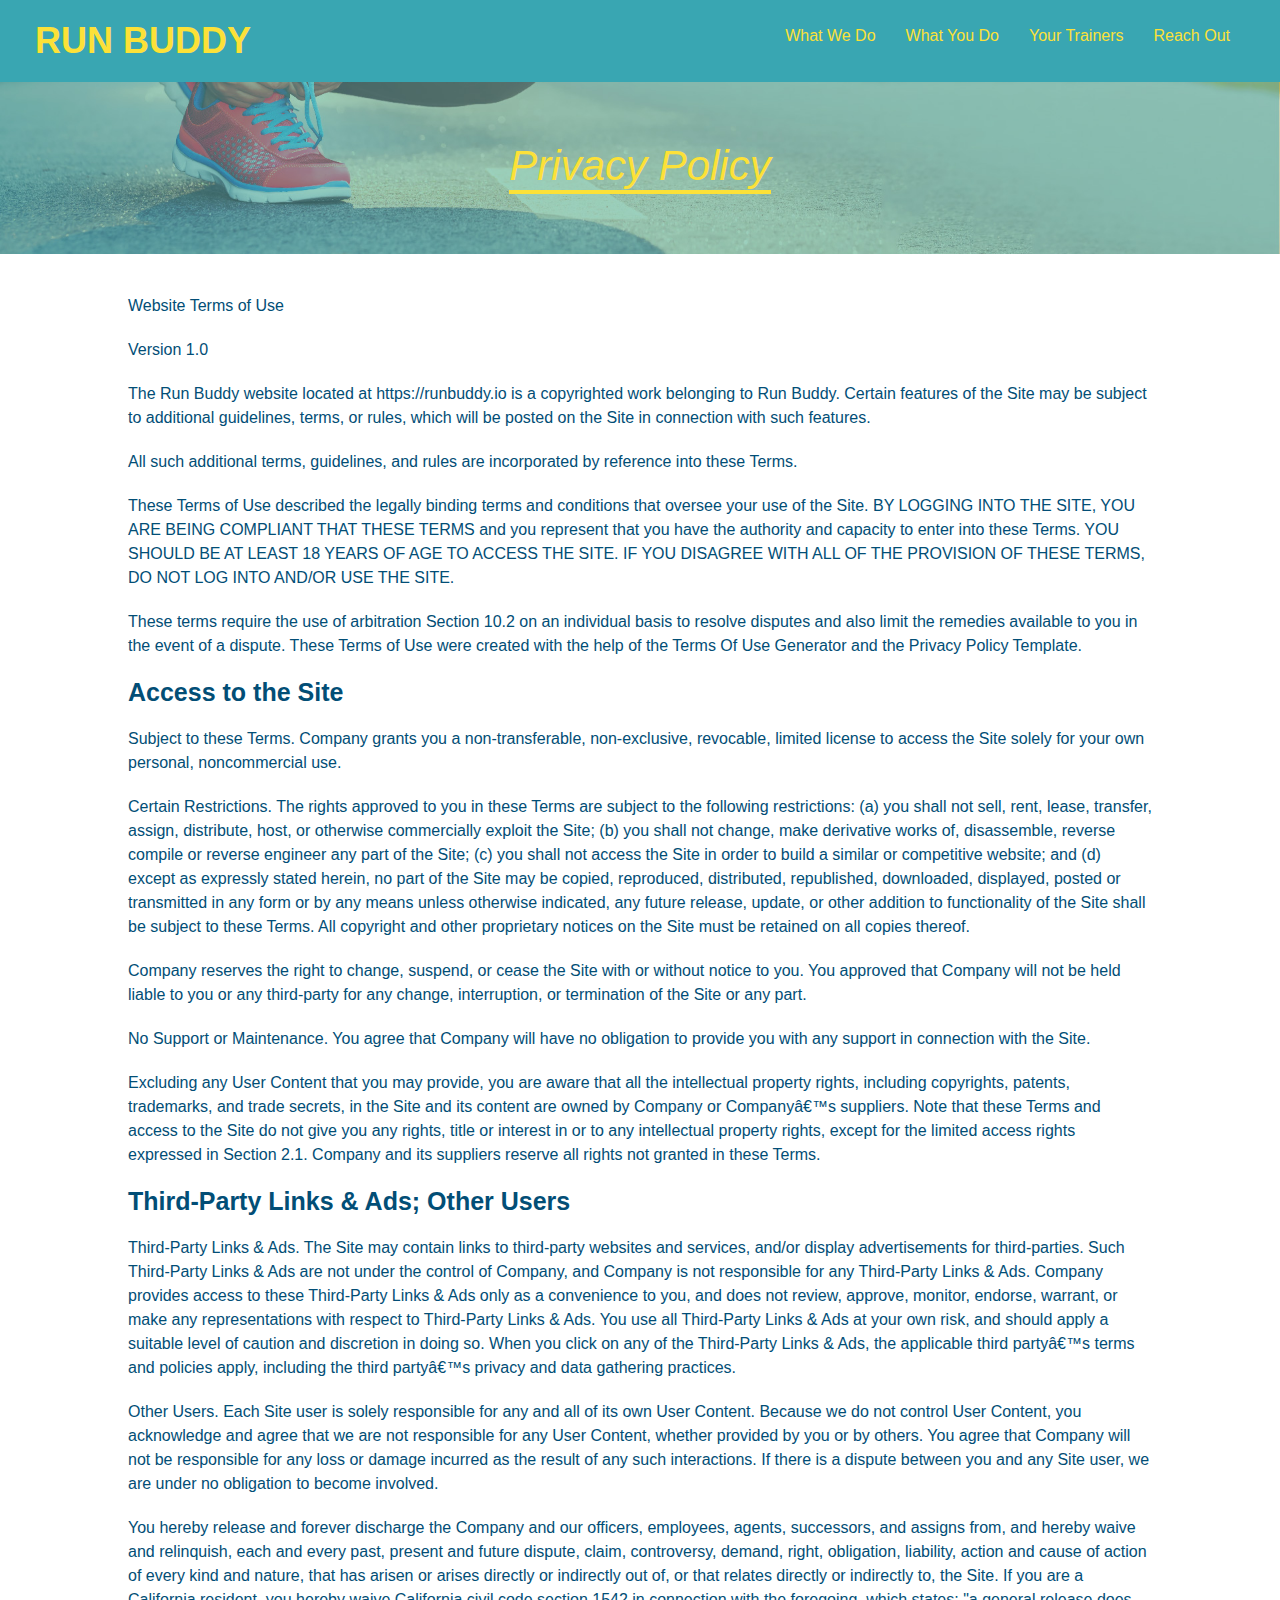
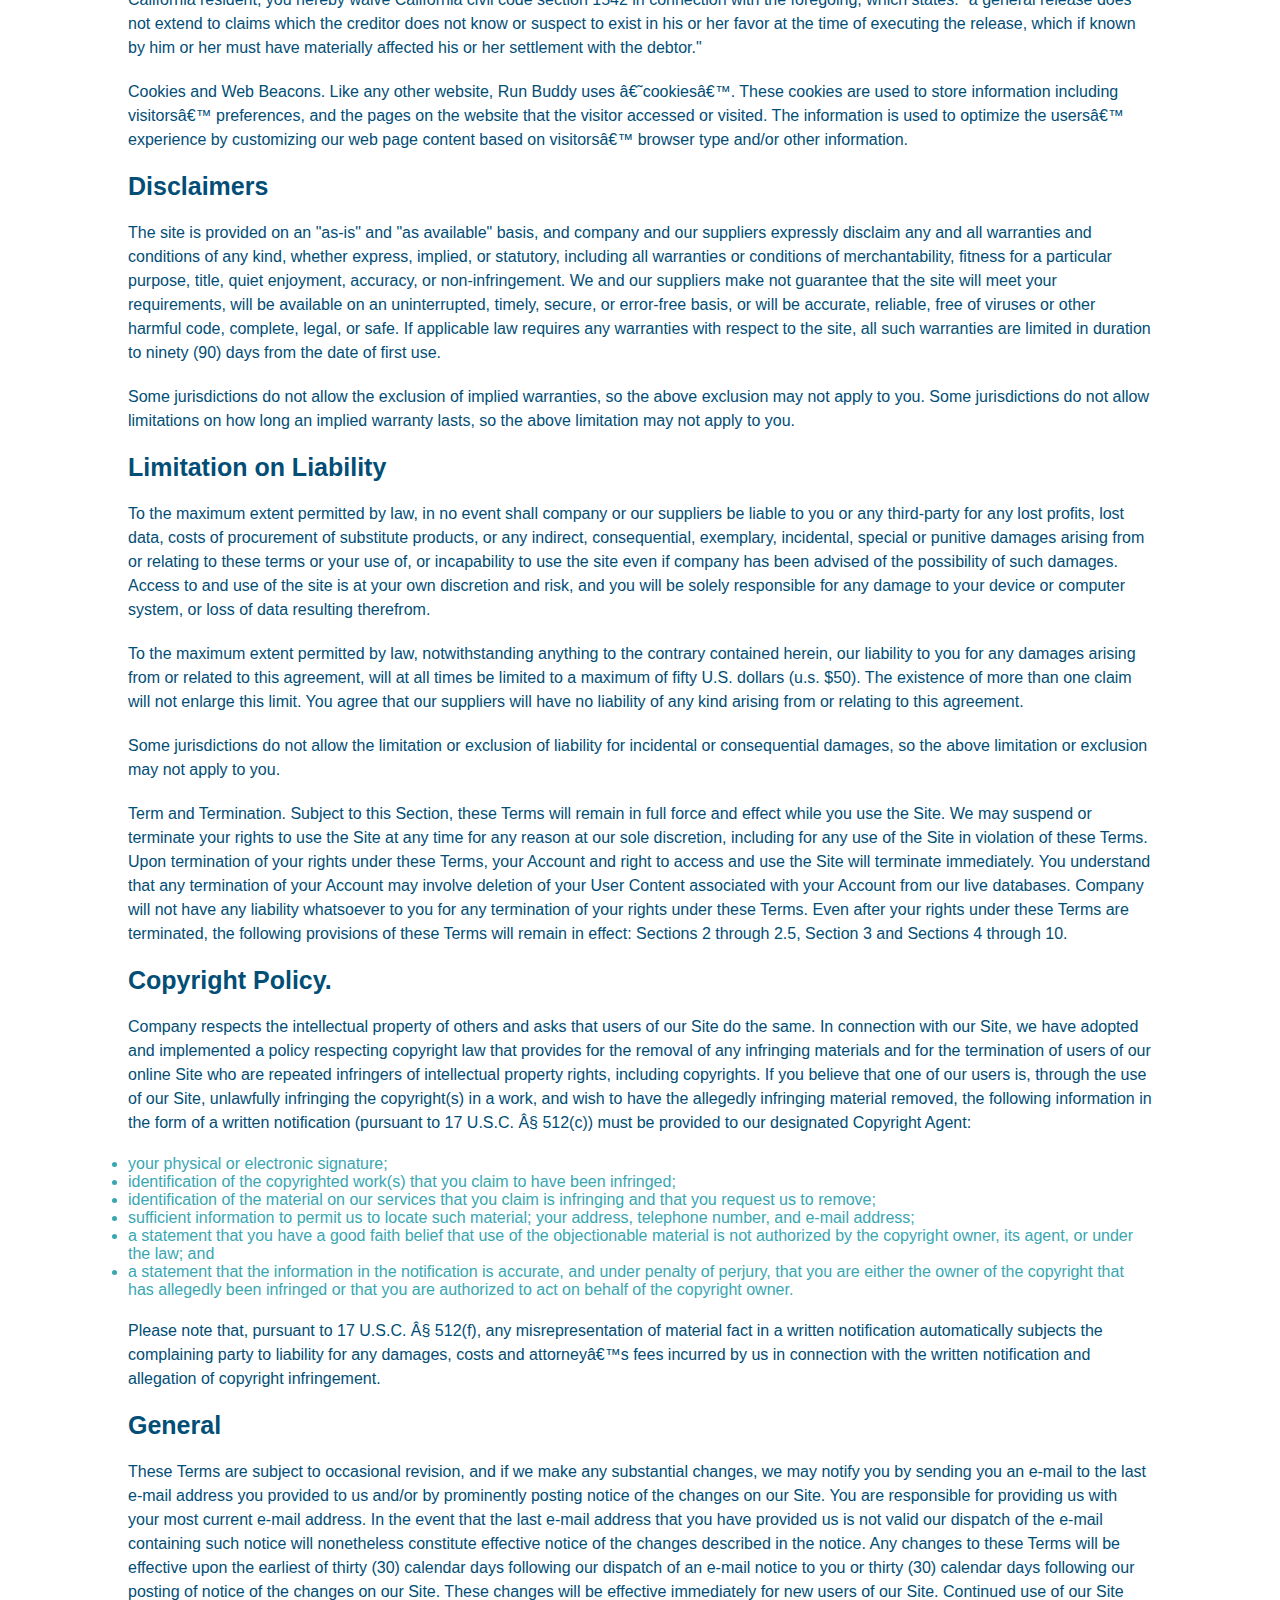
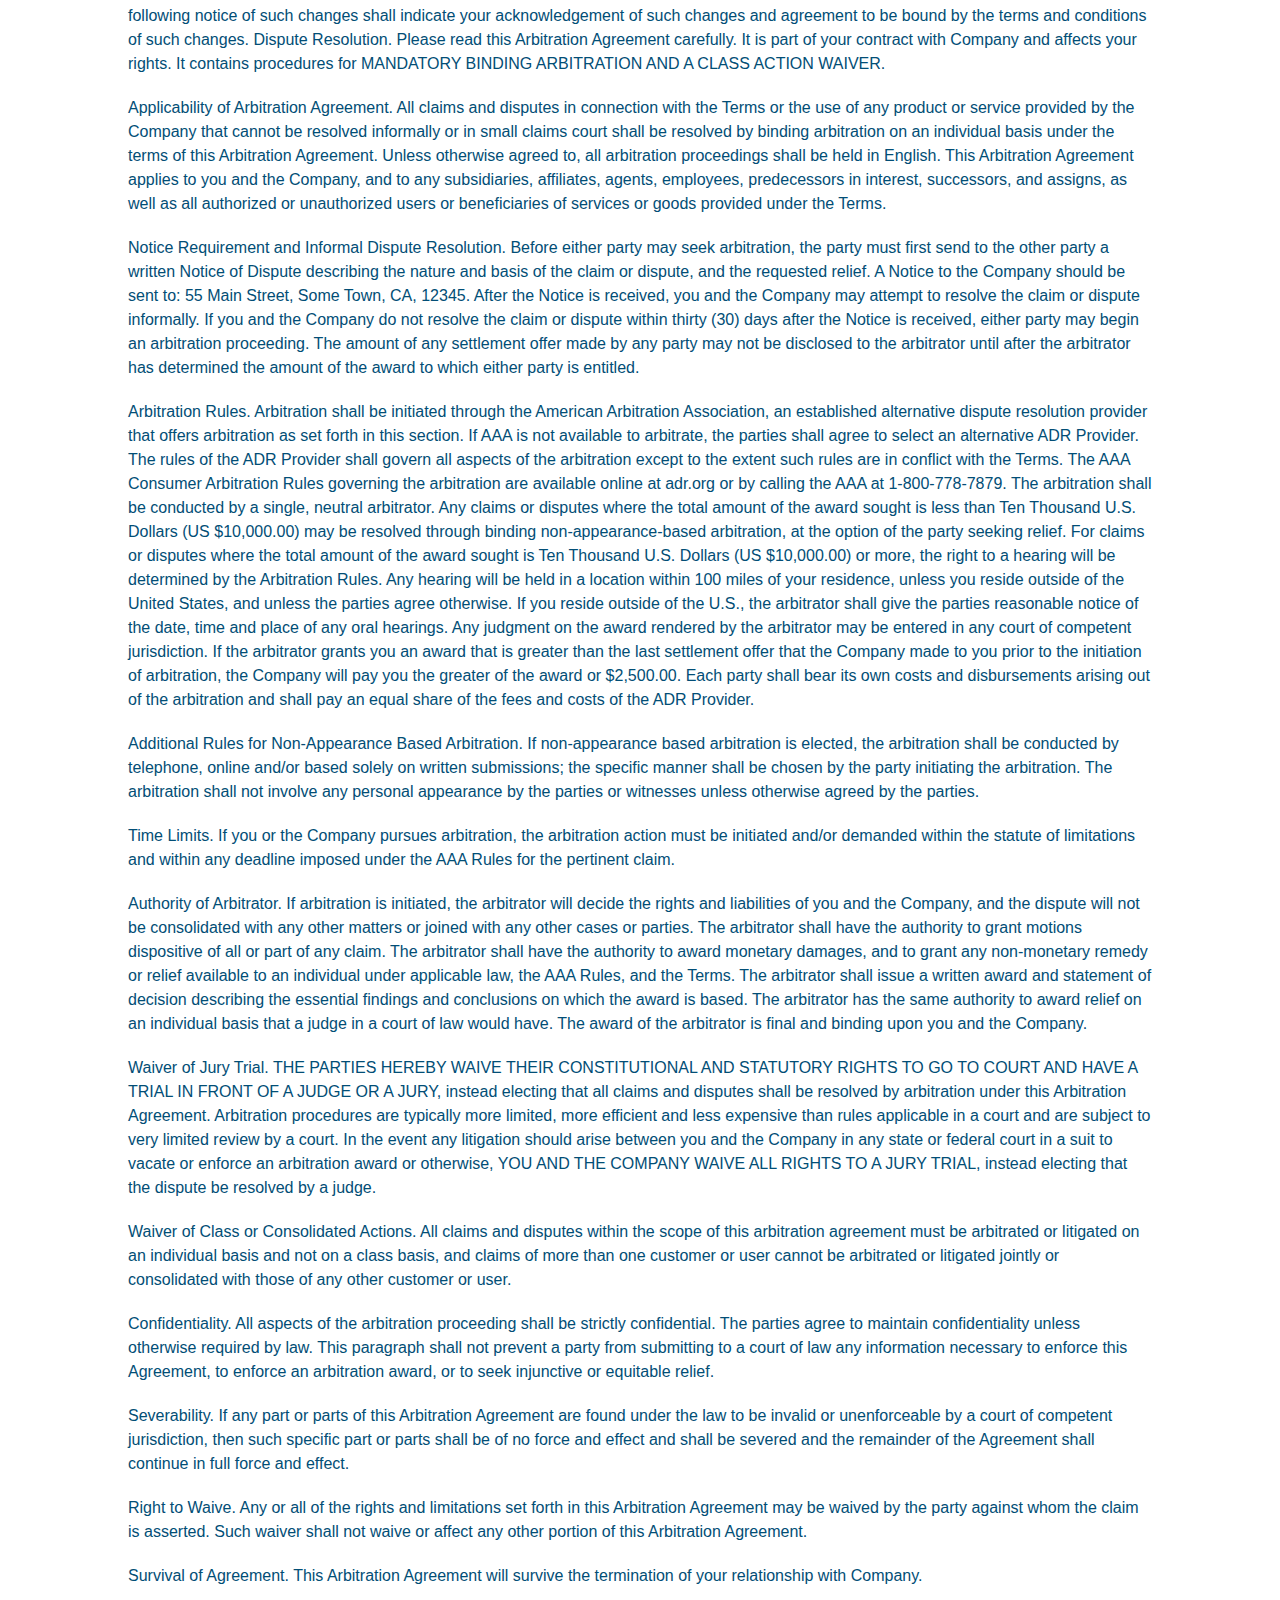
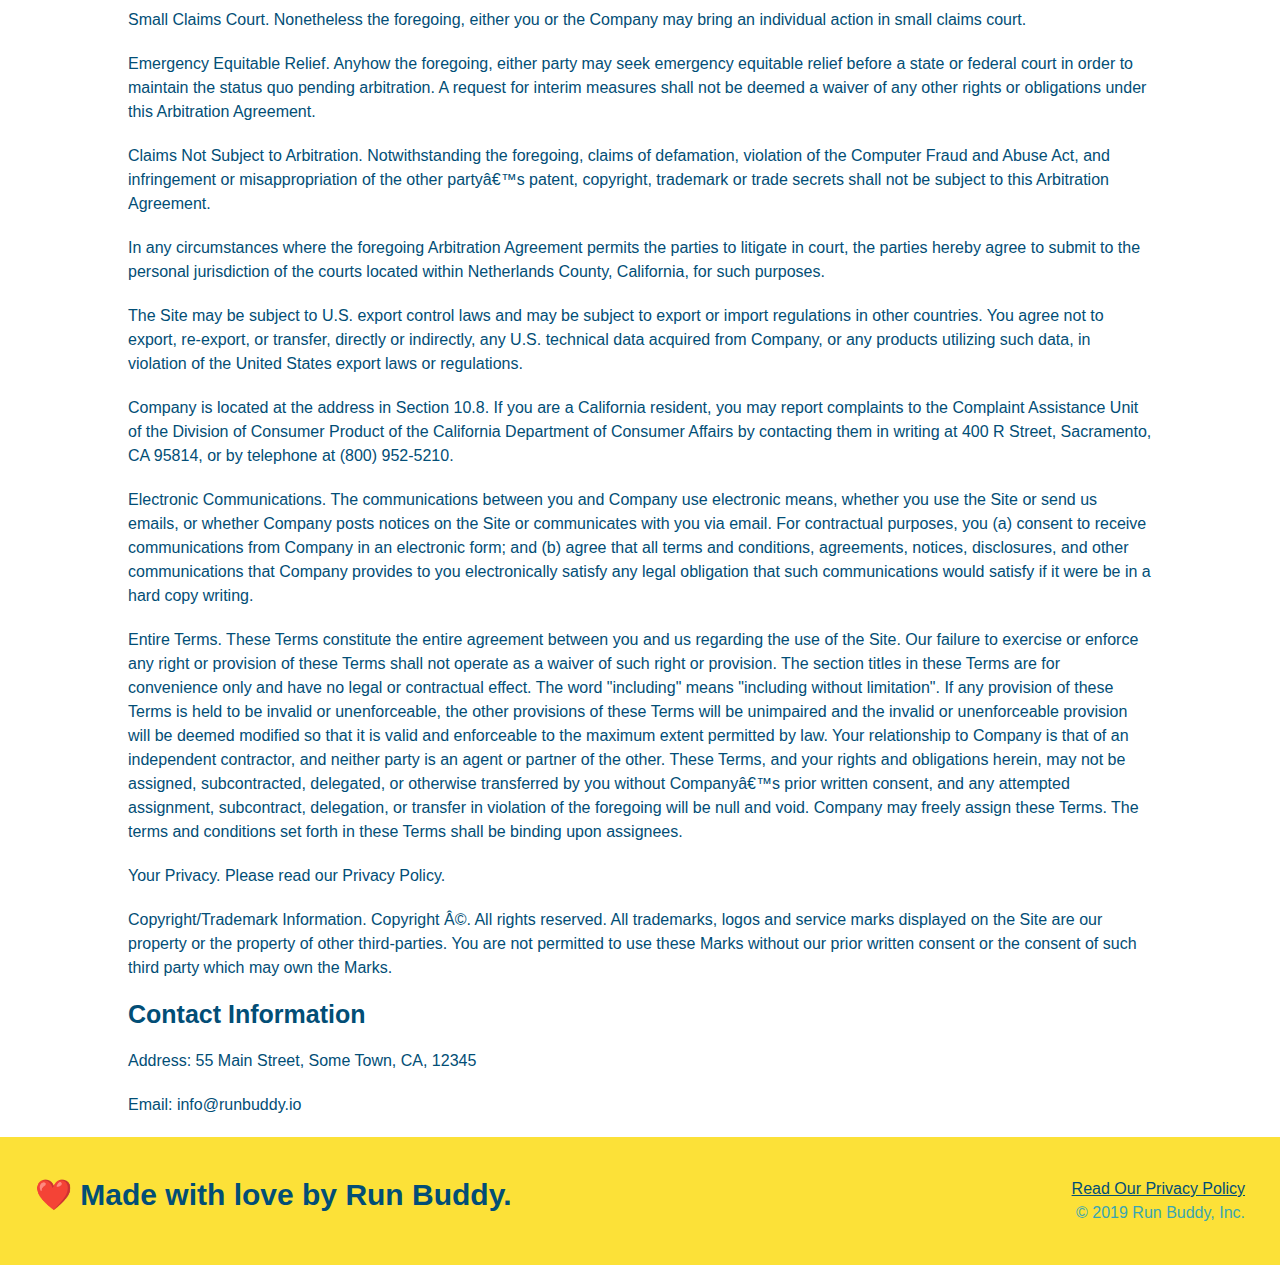
==== commit 3e597d70: "media queries demonstration" ====
--- a/Privacy-policy.html
+++ b/Privacy-policy.html
@@ -5,6 +5,7 @@
         <title>Run Buddy</title>
         <link rel="stylesheet" href="resources/style.css"/>
         <link rel="stylesheet" href="resources/style-privacy-policy.css"
+        <meta name="viewport" content="width=device-width, initial-scale=1.0" />
     </head>
     <body>
         
--- a/resources/style.css
+++ b/resources/style.css
@@ -13,6 +13,9 @@
 header {
     padding: 20px 35px;
     background-color: #39a6b2;
+    display: flex;
+    justify-content: space-between;
+    flex-wrap: wrap;
 }
 
 header h1 {
@@ -20,33 +23,64 @@
     font-size: 36px;
     color: #fce138;
     margin: 0;
-    display: inline;
 }
 
 header a {
     text-decoration:none;
     color: #fce138;
+}
+
+header nav {
+    margin: 7px 0;
+}
+
+header nav ul {
+    display: flex;
+    flex-wrap: wrap;
+    justify-content: space-between;
+    align-items: center;
+    list-style: none;
+}
+
+header nav ul li a {
+    padding: 10px 15px;
+    font-weight: lighter; 
+    font-size: 1.55vm;
 }
 
 /* Hero Style Start */
 .hero {
     background-image: url(../resources/images/hero-bg.jpg);
-    height: 600px;
     background-size: cover;
     background-position: center;
-    position: relative;
-}
-/* Hero Style End */
+    display: flex;
+    justify-content: center;
+    flex-wrap: wrap;
+    align-items: flex-start;
+}
 
 .hero-form {
     border: 3px solid #024e76;
     background-color: #fce138;
     padding: 20px;
-    width: 500px;
-    color: #024e76;
-    position: absolute;
-    bottom: 120px;
-    right: 140px;
+    color: #024e76;
+    width: 40%;
+    margin: 3.5%;
+}
+
+.hero-cta {
+    width: 35%;
+    text-align: right;
+    margin: 3.5%;
+    color: #fff;
+    font-size: 18px;
+    line-height: 1.2;
+}
+
+.hero-cta h2 {
+    font-style: italic;
+    font-size: 55px;
+    color: #fce138;
 }
 
 .hero-form h3 {
@@ -58,46 +92,25 @@
     margin: 5px 0 15px 0;
 }
 
-header nav {
-    float: right;
-    margin: 7px 0;
-}
-
-header nav ul li {
-    display: inline;
-}
-
-header nav ul li a {
-    margin: 0 30px;
-    font-weight: lighter; 
-    font-size: 22px;
+.hero-form label {
+    margin: 0 5px;
+}
+
+.hero-form button {
+    color: #fce138;
+    background-color: #024e76;
+    border: none;
+    padding: 10px 20px;
+    font-size: 16px;
 }
 
 footer {
+    display: flex;
     background: #fce138;
     width: 100%;
     padding: 40px 35px;
-}
-
-footer h2 {
-    display: inline;
-    color: #024e76;
-    font-size: 30px;
-    margin: 0;
-}
-
-footer div {
-    float: right;
-    line-height: 1.5;
-    text-align: right;
-}
-
-footer a {
-    color: #024e76;
-}
-
-section {
-    padding: 60px;
+    justify-content: space-between;
+    flex-wrap: wrap;
 }
 
 .form-input {
@@ -108,22 +121,6 @@
     color: #024e76;
     width: 100%;
     margin-bottom: 15px;
-}
-
-.hero-form label {
-    margin: 0 5px;
-}
-
-.hero-form button {
-    color: #fce138;
-    background-color: #024e76;
-    border: none;
-    padding: 10px 20px;
-    font-size: 16px;
-}
-
-.intro {
-    text-align: center;
 }
 
 .intro p {
@@ -132,20 +129,21 @@
     width: 80%;
     font-size: 20px;
     margin: 0 auto;
-}
-
-.steps {
     text-align: center;
-    background: #fce138;
+}
+
+section {
+    padding: 60px;
 }
 
 .section-title {
-    font-size: 55px;
-    color: #024e76;
-    margin-bottom: 35px;
-    padding: 0 100px 20px 100px;
-    display: inline-block;
+    font-size: 48px;
+    color: #024e76;
     border-bottom: 3px solid;
+    padding-bottom: 20px;
+    text-align: center;
+    margin: 0 auto 30px auto;
+    width: 50%;
 }
   
 .primary-border {
@@ -156,52 +154,86 @@
     border-color: #39a6b2;
 }
 
-.steps div {
-    margin-bottom: 80px;
-}
-  
-.steps img {
-    width: 15%;
-    margin: 10px 0;
-}
-  
-.steps h3 {
+/*Steps section*/
+
+.steps {
+    background: #fce138;
+}
+  
+.step h3 {
     color: #024e76;
     font-size: 46px;
-    margin-top: 10px;
+    flex: 1 30%;
 }
   
 .steps p {
     color: #39a6b2;
-    font-size: 23px;
-}
-
-.steps span {
-    font-size: 38px;
-}
+    font-size: 18px;
+}
+
+.step-text h4 {
+    font-size: 26px;
+    line-height: 1.5;
+    color: #024e76;
+}
+
+.step {
+    margin: 50px auto;
+    padding-bottom: 50px;
+    width: 80%;
+    border-bottom: 1px solid #39a6b2;
+    display: flex;
+    flex-wrap: wrap;
+    align-items: center;
+    justify-content: space-between;
+}
+
+.step-info {
+    flex: 2 70%;
+    display: flex;
+    flex-wrap: wrap;
+    align-items: center;
+}
+
+.step-img {
+    flex: 1 12%;
+    margin-right: 20px;
+}
+
+.step-img img {
+    max-width: 100%;
+}
+
+.step-text {
+    flex: 12;
+}
+
+/*Meet the trainers section*/
 
 .trainers {
-    text-align: center; 
+    width: 100%;
+    margin: 0 auto;
+    display: flex;
+    flex-wrap: wrap;
+    justify-content: space-around;
 }
 
 .trainer {
-    width: 900px;
-    margin: 0 auto 30px auto;
+    margin: 20px;
     background: #024e76;
     color: #fce138;
-    overflow: auto;
+    flex: 1;
 }
 
 .trainer img {
-    width: 35%;
-    float: left;
+    width: 100%;
 }
   
 .trainer-bio {
     padding: 35px;
-    float: left;
-    width: 65%;
-    overflow: auto
+    overflow: auto;
+    line-height: 1.3;
+    padding: 25px;
 }
 
 .text-left {
@@ -213,57 +245,123 @@
 }
 
 .trainer-bio h3 {
-    font-size: 32px;
-    margin-bottom: 8px;
+    font-size: 28px;
 }
   
 .trainer-bio h4 {
     font-weight: lighter;
-    font-size: 26px;
-    margin-bottom: 25px;
+    font-size: 22px;
+    margin-bottom: 15px;
 }
   
 .trainer-bio p {
     font-size: 17px;
-    line-height: 1.3;
-}
+}
+
+/*contact form*/
 
 .contact {
     background-color: #024e76;
-    text-align: center;
 }
 
 .contact h2 {
     color: #fce138;
 }
 
+.contact-info {
+    display: flex;
+    justify-content: space-between;
+    flex-wrap: wrap;
+}
+
 .contact-info iframe {
-    width: 400px;
     height: 400px;
 }
 
 .contact-info div {
-    width: 410px;
-    display: inline-block;
-    vertical-align: top;
-    text-align: left;
-    margin: 30px 0 0 60px;
     color: white;
 }
 
 .contact-info h3 {
     color: #fce138;
     font-size: 32px;
+}
+
+.contact-info > * {
+    flex: 1;
+    margin: 15px;
 }
   
 .contact-info p, .contact-info address {
     margin: 20px 0;
     line-height: 1.5;
-    font-size: 20px;
+    font-size: 16px;
     font-style: normal;
 }
   
 .contact-info a {
     color: #fce138;
 }
-  +  
+.contact-form input, .contact-form textarea {
+    border: 1px solid #024e76;
+    display: block;
+    padding: 7px 15px;
+    font-size: 16px;
+    color: #024e76;
+    width: 100%;
+    margin-bottom: 15px;
+    margin-top: 5px;
+}
+
+.contact-form button {
+    width: 100%;
+    border: none;
+    background: #fce138;
+    color: #024e76;
+    text-align: center;
+    padding: 15px 0;
+    font-size: 16px;
+}
+
+
+/*Footer*/
+
+footer h2 {
+    color: #024e76;
+    font-size: 30px;
+    margin: 0;
+}
+
+footer div {
+    line-height: 1.5;
+    text-align: right;
+}
+
+footer a {
+    color: #024e76;
+}
+
+.flex-row {
+    display: flex;
+}
+
+/*Media Queries*/
+
+/* MEDIA QUERY FOR SMALLER DESKTOP SCREENS AND SMALLER */
+@media screen and (max-width: 980px) {
+  
+    }
+  }
+  
+  /* MEDIA QUERY FOR TABLETS AND SMALLER */
+  @media screen and (max-width: 768px) {
+    
+  }
+  
+  /* MEDIA QUERY FOR MOBILE PHONES AND SMALLER */
+  @media screen and (max-width: 575px) {
+    header h1 {
+      
+    }
+  }